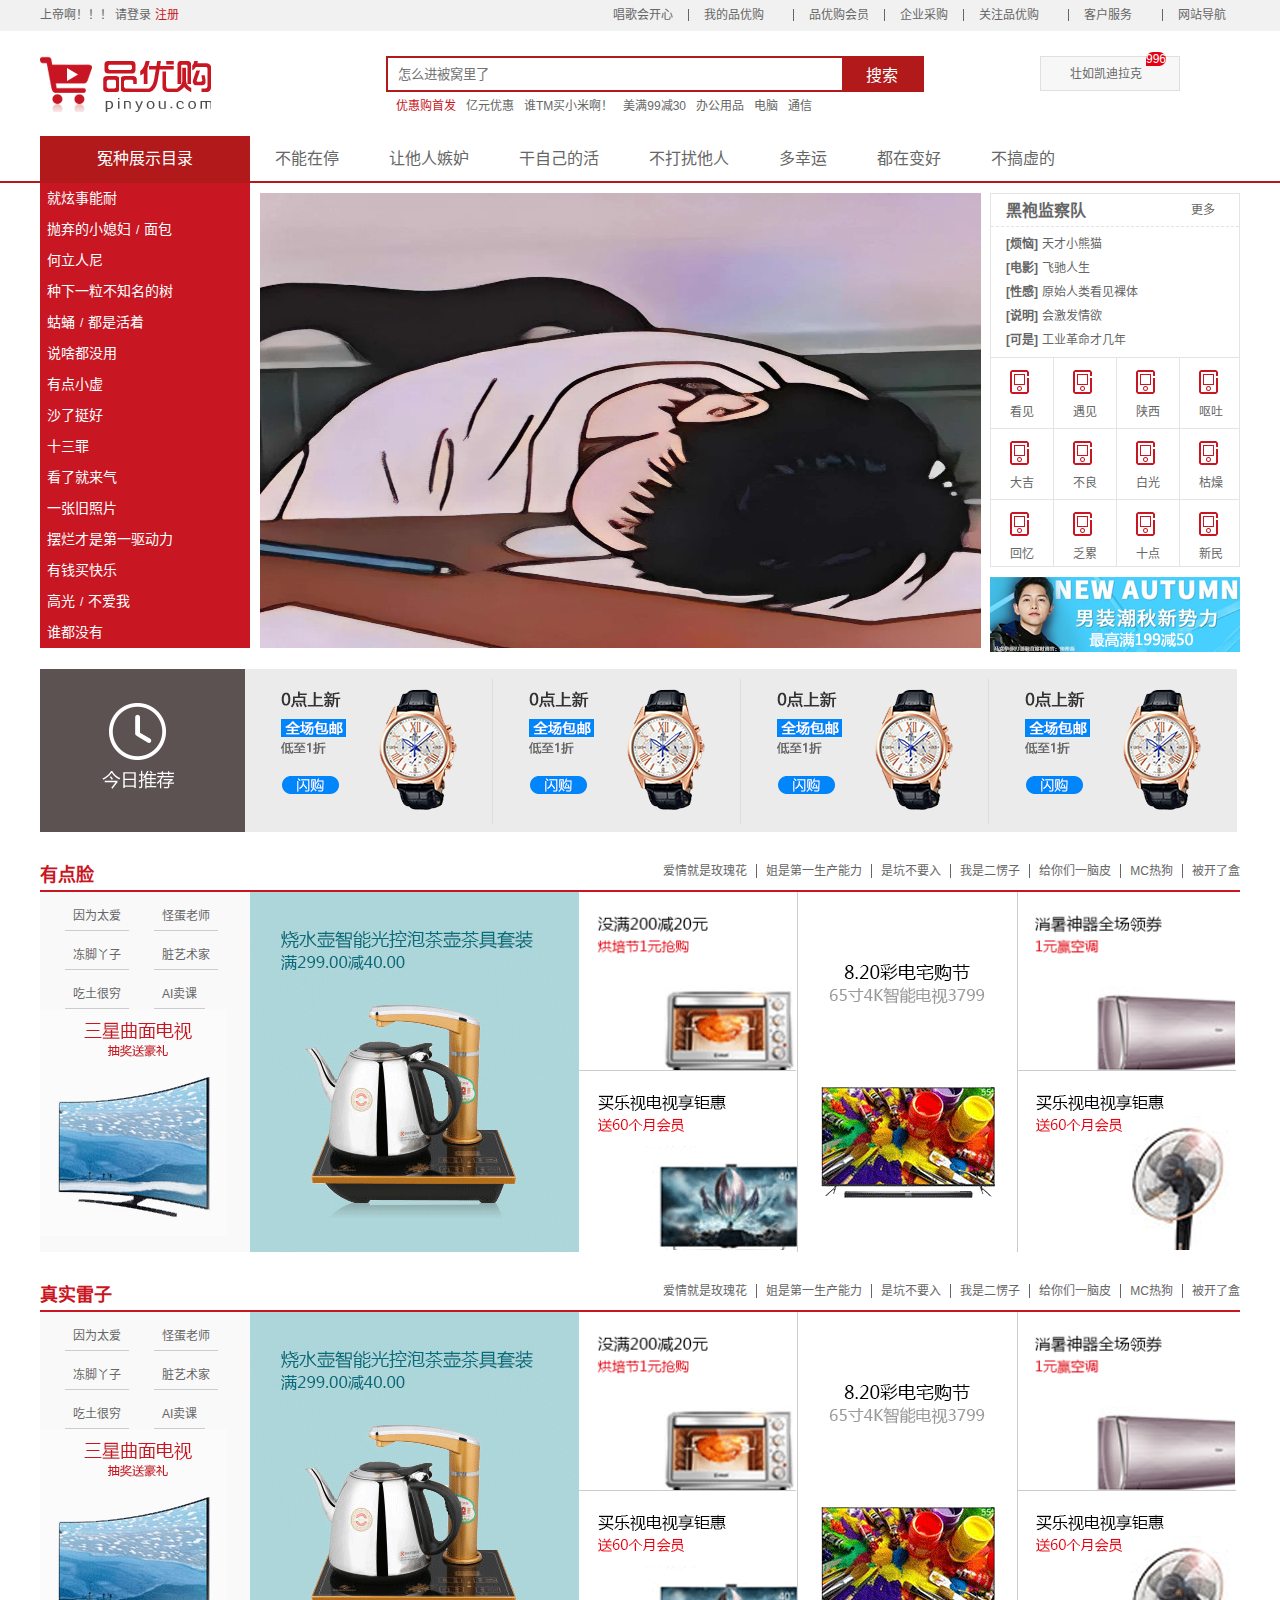
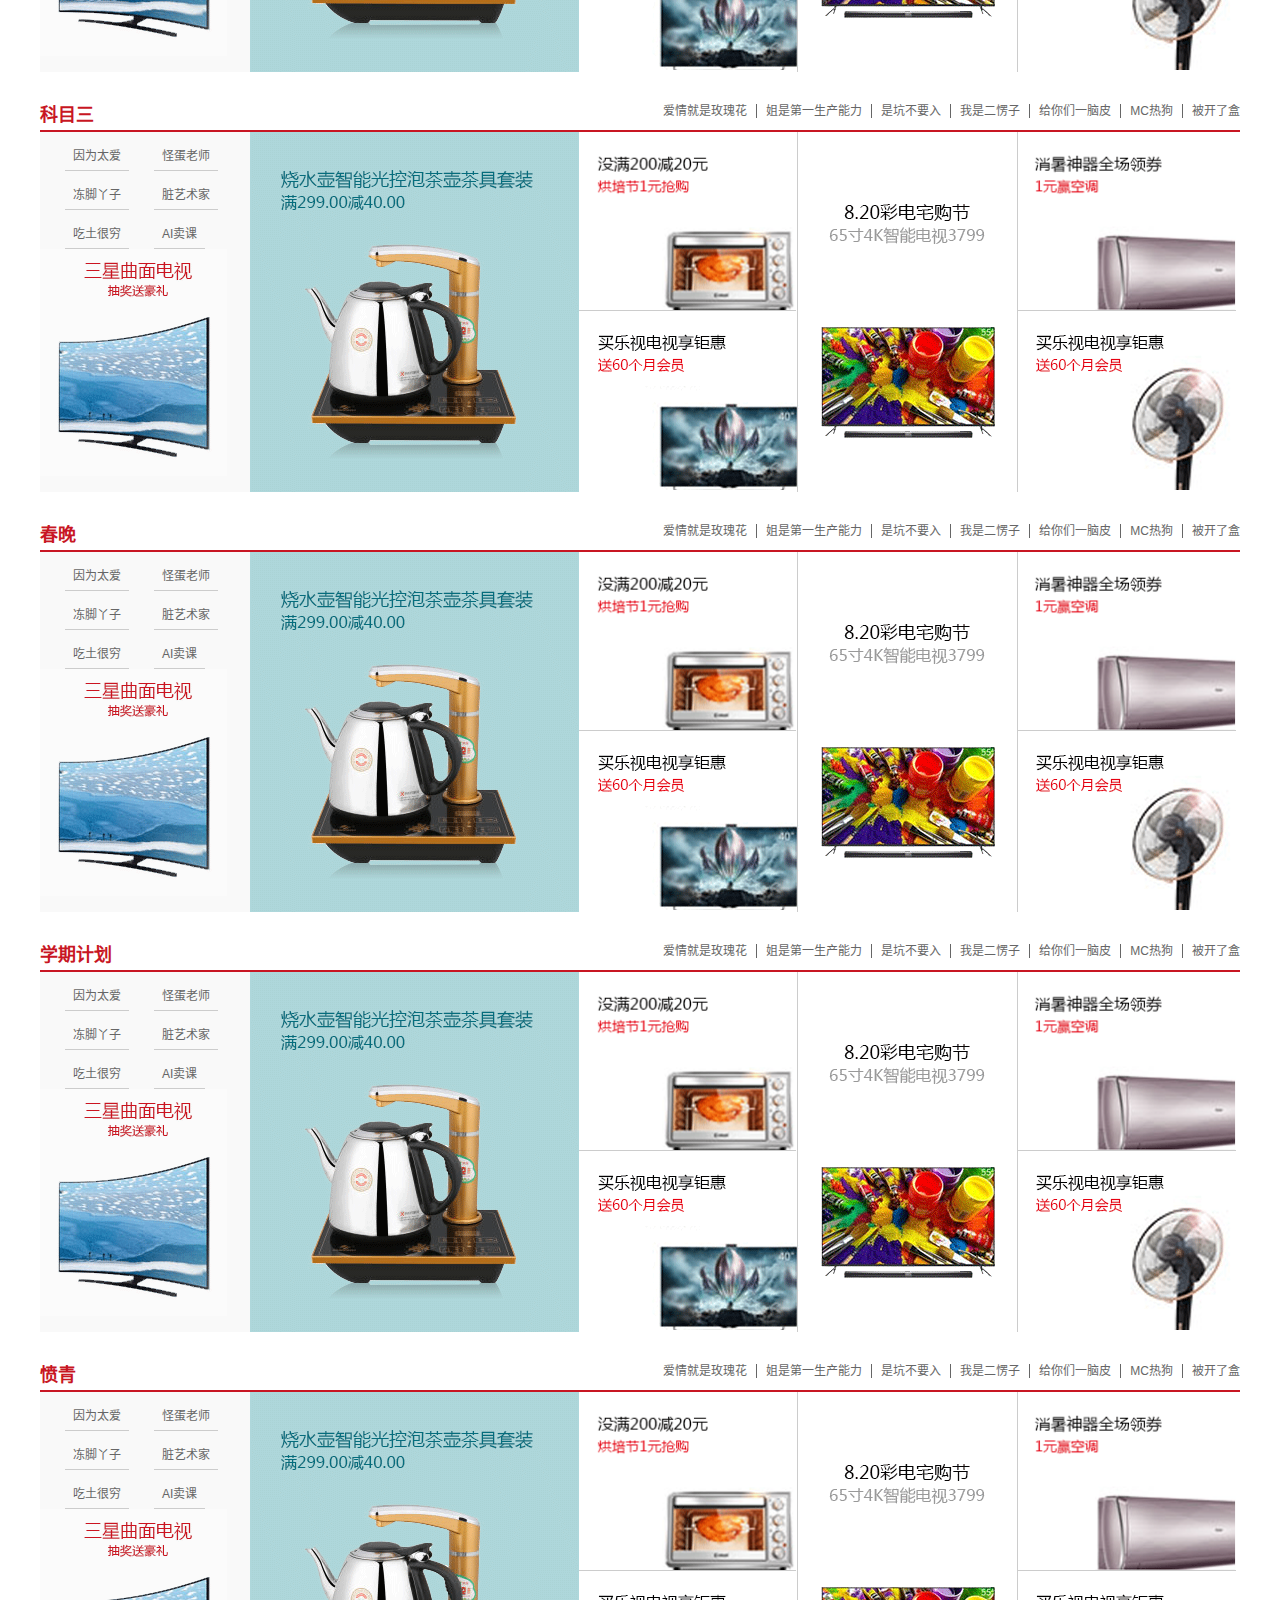
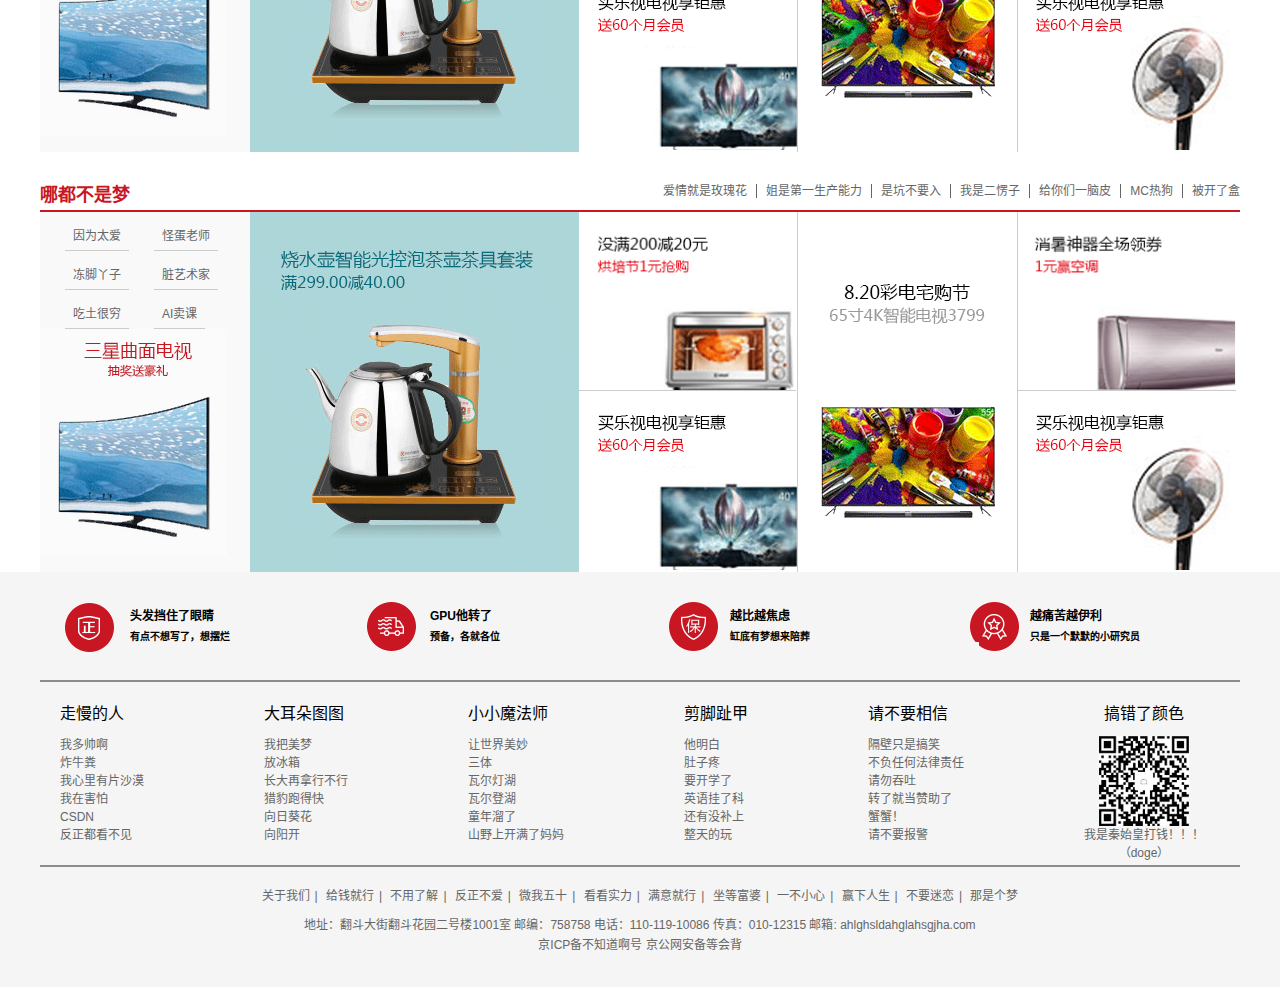
==== index.html @ 37cb23b9 "first" ====
<!DOCTYPE html>
<html lang="zh-CN">

<head>
    <meta charset="UTF-8">
    <meta name="viewport" content="width=device-width, initial-scale=1.0">
    <!-- 标题 -->
    <title>品优购-综合网购首选-正品低价、品质保障、配送及时、轻松购物！</title>
    <!-- 网站说明 -->
    <meta name="description"
        content="品优购-专业的综合网上购物商城,销售家电、数码通讯、电脑、家居百货、服装服饰、母婴、图书、食品等数万个品牌优质商品.便捷、诚信的服务，为您提供愉悦的网上购物体验!">
    <!-- 关键字 -->
    <meta name=" keywords" content="网上购物,网上商城,手机,笔记本,电脑,MP3,CD,VCD,DV,相机,数码,配件,手表,存储卡,京东">
    <!-- 网页标签 -->
    <link rel="shortcut icon" href="favicon.ico" />
    <!-- 初始CSS -->
    <link rel="stylesheet" href="CSS/base.css">
    <!-- 公用CSS -->
    <link rel="stylesheet" href="CSS/common.css">
    <!-- 首页CSS -->
    <link rel="stylesheet" href="CSS/index.css">
</head>

<body>
    <!-- 快捷导航栏 -->
    <section class="shortcut">
        <div class="w">
            <div class="fl">
                <ul>
                    <li class="huan">上帝啊！！！&nbsp;</li>
                    <li><a href="register.html">请登录</a>&nbsp;<a href="register.html" class="style_red">注册</a></li>
                </ul>
            </div>
            <div class="fr">
                <ul>
                    <li>唱歌会开心</li>
                    <li></li>
                    <li class="arrow-icon">我的品优购</li>
                    <li></li>
                    <li>品优购会员</li>
                    <li></li>
                    <li>企业采购</li>
                    <li></li>
                    <li class="arrow-icon">关注品优购</li>
                    <li></li>
                    <li class="arrow-icon">客户服务</li>
                    <li></li>
                    <li class="arrow-icon">网站导航</li>
                </ul>
            </div>
        </div>
    </section>
    <!-- header -->
    <header class="header w">
        <!-- logo -->
        <div class="logo">
            <h1><a href="index.html" title="品优购啥也买不到">品优购</a></h1>
        </div>
        <!-- 搜索框 -->
        <section class="search"><input class="xiala" type="搜索框" placeholder="怎么进被窝里了"><button>搜索</button></section>
        <!-- hotwords -->
        <div class="hotwords">
            <ul>
                <li><a href="#" class="style_red">优惠购首发</a></li>
                <li><a href="#">亿元优惠</a></li>
                <li><a href="#">谁TM买小米啊！</a></li>
                <li><a href="#">美满99减30</a></li>
                <li><a href="#">办公用品</a></li>
                <li><a href="#">电脑</a></li>
                <li><a href="#">通信</a></li>
            </ul>
        </div>
        <!-- 购物车 -->
        <div class="shopcar"><a href="#">壮如凯迪拉克</a>
            <div class="count">996</div>
            <div class="yincang hidden"></div>
        </div>
    </header>
    <!-- nav -->
    <nav class="nav_header">
        <div class="w">
            <div class="dropdown">
                <div class="dt">冤种展示目录</div>
                <div class="dd">
                    <ul>
                        <li><a href="list.html">就炫事能耐</a></li>
                        <li><a href="list.html">抛弃的小媳妇</a>/<a href="#">面包</a></li>
                        <li><a href="list.html">何立人尼</a></li>
                        <li><a href="list.html">种下一粒不知名的树</a></li>
                        <li><a href="list.html">蛄蛹</a>/<a href="#">都是活着</a></li>
                        <li><a href="list.html">说啥都没用</a></li>
                        <li><a href="list.html">有点小虚</a></li>
                        <li><a href="list.html">沙了挺好</a></li>
                        <li><a href="list.html">十三罪</a></li>
                        <li><a href="list.html">看了就来气</a></li>
                        <li><a href="list.html">一张旧照片</a></li>
                        <li><a href="list.html">摆烂才是第一驱动力</a></li>
                        <li><a href="list.html">有钱买快乐</a></li>
                        <li><a href="list.html">高光</a>/<a href="#">不爱我</a></li>
                        <li><a href="list.html">谁都没有</a></li>
                    </ul>
                </div>
            </div>
            <div class="navitems">
                <ul>
                    <li><a href="#">不能在停</a></li>
                    <li><a href="#">让他人嫉妒</a></li>
                    <li><a href="#">干自己的活</a></li>
                    <li><a href="#">不打扰他人</a></li>
                    <li><a href="#">多幸运</a></li>
                    <li><a href="#">都在变好</a></li>
                    <li><a href="#">不搞虚的</a></li>
                </ul>
            </div>
        </div>
    </nav>
    <!-- 首页 -->
    <div class="w">
        <div class="main">
            <div class="Focus">
                <img src="Upload/IMG_0641.JPG" alt="">
            </div>
            <div class="Newflash">
                <div class="news">
                    <div class="new_hd">
                        <h5>黑袍监察队</h5><a href="#" class="more">更多</a>
                    </div>
                    <div class="new_bd">
                        <ul>
                            <li><a href="#"><strong>[烦恼]</strong>天才小熊猫</a></li>
                            <li><a href="#"><strong>[电影]</strong>飞驰人生</a></li>
                            <li><a href="#"><strong>[性感]</strong>原始人类看见裸体</a></li>
                            <li><a href="#"><strong>[说明]</strong>会激发情欲</a></li>
                            <li><a href="#"><strong>[可是]</strong>工业革命才几年</a></li>
                        </ul>
                    </div>
                </div>
                <div class="lifeservice">
                    <ul>
                        <li><i></i>
                            <p>看见</p>
                        </li>
                        <li><i></i>
                            <p>遇见</p>
                        </li>
                        <li><i></i>
                            <p>陕西</p>
                        </li>
                        <li><i></i>
                            <p>呕吐</p>
                        </li>
                        <li><i></i>
                            <p>大吉</p>
                        </li>
                        <li><i></i>
                            <p>不良</p>
                        </li>
                        <li><i></i>
                            <p>白光</p>
                        </li>
                        <li><i></i>
                            <p>枯燥</p>
                        </li>
                        <li><i></i>
                            <p>回忆</p>
                        </li>
                        <li><i></i>
                            <p>乏累</p>
                        </li>
                        <li><i></i>
                            <p>十点</p>
                        </li>
                        <li><i></i>
                            <p>新民</p>
                        </li>
                    </ul>
                </div>
                <div class="bargain"> <img src="Upload/bargain.png" alt=""></div>
            </div>
        </div>
    </div>
    <!-- 今日推荐 隐藏测试路口 -->
    <div class="recommend w">
        <div class="recom_hd"><a href="./treeHole.html"><img src="Images/recom.png" alt=""></a></div>
        <div class="recom_dd">
            <ul>
                <li><a href="#"><img src="Upload/组5.png" alt=""></a></li>
                <li><a href="#"><img src="Upload/组5.png" alt=""></a></li>
                <li><a href="#"><img src="Upload/组5.png" alt=""></a></li>
                <li><a href="#"><img src="Upload/组5.png" alt=""></a></li>
            </ul>
        </div>
    </div>
    <!-- 商品展示 -->
    <div class="floor">
        <div class="w">
            <div class="jiadian">
                <div class="box_hd">
                    <h3>有点脸</h3>
                    <div class="title_list">
                        <ul>
                            <li><a href="#">爱情就是玫瑰花</a></li>
                            <li></li>
                            <li><a href="#">姐是第一生产能力</a></li>
                            <li></li>
                            <li><a href="#">是坑不要入</a></li>
                            <li></li>
                            <li><a href="#">我是二愣子</a></li>
                            <li></li>
                            <li><a href="#">给你们一脑皮</a></li>
                            <li></li>
                            <li><a href="#">MC热狗</a></li>
                            <li></li>
                            <li><a href="#">被开了盒</a></li>
                        </ul>
                    </div>
                </div>
                <div class="box_bd">
                    <div class="col_1">
                        <ul>
                            <li>因为太爱</li>
                            <li>怪蛋老师</li>
                            <li>冻脚丫子</li>
                            <li>脏艺术家</li>
                            <li>吃土很穷</li>
                            <li>AI卖课</li>
                        </ul>
                        <a href="#"><img src="Upload/floor-1-1.png" alt=""></a>
                    </div>
                    <div class="col_2"><a href="#"><img src="Upload/floor-1-b01.png" alt=""></a></div>
                    <div class="col_3">
                        <div class="col_3_top"><a href="#"><img src="Upload/floor-1-2.png" alt="" class="bb"></a></div>
                        <div class="col_3_bottom"><a href="#"><img src="Upload/floor-1-3.png" alt=""></a></div>
                    </div>
                    <div class="col_4"><a href="#"><img src="Upload/floor-1-4.png" alt=""></a></div>
                    <div class="col_5">
                        <div class="col_5_top"><a href="#"><img src="Upload/floor-1-5.png" alt="" class="bb"></a></div>
                        <div class="col_5_bottom"><a href="#"><img src="Upload/floor-1-6.png" alt=""></a></div>
                    </div>
                </div>
            </div>
            <div class="jiadian">
                <div class="box_hd">
                    <h3>真实雷子</h3>
                    <div class="title_list">
                        <ul>
                            <li><a href="#">爱情就是玫瑰花</a></li>
                            <li></li>
                            <li><a href="#">姐是第一生产能力</a></li>
                            <li></li>
                            <li><a href="#">是坑不要入</a></li>
                            <li></li>
                            <li><a href="#">我是二愣子</a></li>
                            <li></li>
                            <li><a href="#">给你们一脑皮</a></li>
                            <li></li>
                            <li><a href="#">MC热狗</a></li>
                            <li></li>
                            <li><a href="#">被开了盒</a></li>
                        </ul>
                    </div>
                </div>
                <div class="box_bd">
                    <div class="col_1">
                        <ul>
                            <li>因为太爱</li>
                            <li>怪蛋老师</li>
                            <li>冻脚丫子</li>
                            <li>脏艺术家</li>
                            <li>吃土很穷</li>
                            <li>AI卖课</li>
                        </ul>
                        <a href="#"><img src="Upload/floor-1-1.png" alt=""></a>
                    </div>
                    <div class="col_2"><a href="#"><img src="Upload/floor-1-b01.png" alt=""></a></div>
                    <div class="col_3">
                        <div class="col_3_top"><a href="#"><img src="Upload/floor-1-2.png" alt="" class="bb"></a></div>
                        <div class="col_3_bottom"><a href="#"><img src="Upload/floor-1-3.png" alt=""></a></div>
                    </div>
                    <div class="col_4"><a href="#"><img src="Upload/floor-1-4.png" alt=""></a></div>
                    <div class="col_5">
                        <div class="col_5_top"><a href="#"><img src="Upload/floor-1-5.png" alt="" class="bb"></a></div>
                        <div class="col_5_bottom"><a href="#"><img src="Upload/floor-1-6.png" alt=""></a></div>
                    </div>
                </div>
            </div>
            <div class="jiadian">
                <div class="box_hd">
                    <h3>科目三</h3>
                    <div class="title_list">
                        <ul>
                            <li><a href="#">爱情就是玫瑰花</a></li>
                            <li></li>
                            <li><a href="#">姐是第一生产能力</a></li>
                            <li></li>
                            <li><a href="#">是坑不要入</a></li>
                            <li></li>
                            <li><a href="#">我是二愣子</a></li>
                            <li></li>
                            <li><a href="#">给你们一脑皮</a></li>
                            <li></li>
                            <li><a href="#">MC热狗</a></li>
                            <li></li>
                            <li><a href="#">被开了盒</a></li>
                        </ul>
                    </div>
                </div>
                <div class="box_bd">
                    <div class="col_1">
                        <ul>
                            <li>因为太爱</li>
                            <li>怪蛋老师</li>
                            <li>冻脚丫子</li>
                            <li>脏艺术家</li>
                            <li>吃土很穷</li>
                            <li>AI卖课</li>
                        </ul>
                        <a href="#"><img src="Upload/floor-1-1.png" alt=""></a>
                    </div>
                    <div class="col_2"><a href="#"><img src="Upload/floor-1-b01.png" alt=""></a></div>
                    <div class="col_3">
                        <div class="col_3_top"><a href="#"><img src="Upload/floor-1-2.png" alt="" class="bb"></a></div>
                        <div class="col_3_bottom"><a href="#"><img src="Upload/floor-1-3.png" alt=""></a></div>
                    </div>
                    <div class="col_4"><a href="#"><img src="Upload/floor-1-4.png" alt=""></a></div>
                    <div class="col_5">
                        <div class="col_5_top"><a href="#"><img src="Upload/floor-1-5.png" alt="" class="bb"></a></div>
                        <div class="col_5_bottom"><a href="#"><img src="Upload/floor-1-6.png" alt=""></a></div>
                    </div>
                </div>
            </div>
            <div class="jiadian">
                <div class="box_hd">
                    <h3>春晚</h3>
                    <div class="title_list">
                        <ul>
                            <li><a href="#">爱情就是玫瑰花</a></li>
                            <li></li>
                            <li><a href="#">姐是第一生产能力</a></li>
                            <li></li>
                            <li><a href="#">是坑不要入</a></li>
                            <li></li>
                            <li><a href="#">我是二愣子</a></li>
                            <li></li>
                            <li><a href="#">给你们一脑皮</a></li>
                            <li></li>
                            <li><a href="#">MC热狗</a></li>
                            <li></li>
                            <li><a href="#">被开了盒</a></li>
                        </ul>
                    </div>
                </div>
                <div class="box_bd">
                    <div class="col_1">
                        <ul>
                            <li>因为太爱</li>
                            <li>怪蛋老师</li>
                            <li>冻脚丫子</li>
                            <li>脏艺术家</li>
                            <li>吃土很穷</li>
                            <li>AI卖课</li>
                        </ul>
                        <a href="#"><img src="Upload/floor-1-1.png" alt=""></a>
                    </div>
                    <div class="col_2"><a href="#"><img src="Upload/floor-1-b01.png" alt=""></a></div>
                    <div class="col_3">
                        <div class="col_3_top"><a href="#"><img src="Upload/floor-1-2.png" alt="" class="bb"></a></div>
                        <div class="col_3_bottom"><a href="#"><img src="Upload/floor-1-3.png" alt=""></a></div>
                    </div>
                    <div class="col_4"><a href="#"><img src="Upload/floor-1-4.png" alt=""></a></div>
                    <div class="col_5">
                        <div class="col_5_top"><a href="#"><img src="Upload/floor-1-5.png" alt="" class="bb"></a></div>
                        <div class="col_5_bottom"><a href="#"><img src="Upload/floor-1-6.png" alt=""></a></div>
                    </div>
                </div>
            </div>
            <div class="jiadian">
                <div class="box_hd">
                    <h3>学期计划</h3>
                    <div class="title_list">
                        <ul>
                            <li><a href="#">爱情就是玫瑰花</a></li>
                            <li></li>
                            <li><a href="#">姐是第一生产能力</a></li>
                            <li></li>
                            <li><a href="#">是坑不要入</a></li>
                            <li></li>
                            <li><a href="#">我是二愣子</a></li>
                            <li></li>
                            <li><a href="#">给你们一脑皮</a></li>
                            <li></li>
                            <li><a href="#">MC热狗</a></li>
                            <li></li>
                            <li><a href="#">被开了盒</a></li>
                        </ul>
                    </div>
                </div>
                <div class="box_bd">
                    <div class="col_1">
                        <ul>
                            <li>因为太爱</li>
                            <li>怪蛋老师</li>
                            <li>冻脚丫子</li>
                            <li>脏艺术家</li>
                            <li>吃土很穷</li>
                            <li>AI卖课</li>
                        </ul>
                        <a href="#"><img src="Upload/floor-1-1.png" alt=""></a>
                    </div>
                    <div class="col_2"><a href="#"><img src="Upload/floor-1-b01.png" alt=""></a></div>
                    <div class="col_3">
                        <div class="col_3_top"><a href="#"><img src="Upload/floor-1-2.png" alt="" class="bb"></a></div>
                        <div class="col_3_bottom"><a href="#"><img src="Upload/floor-1-3.png" alt=""></a></div>
                    </div>
                    <div class="col_4"><a href="#"><img src="Upload/floor-1-4.png" alt=""></a></div>
                    <div class="col_5">
                        <div class="col_5_top"><a href="#"><img src="Upload/floor-1-5.png" alt="" class="bb"></a></div>
                        <div class="col_5_bottom"><a href="#"><img src="Upload/floor-1-6.png" alt=""></a></div>
                    </div>
                </div>
            </div>
            <div class="jiadian">
                <div class="box_hd">
                    <h3>愤青</h3>
                    <div class="title_list">
                        <ul>
                            <li><a href="#">爱情就是玫瑰花</a></li>
                            <li></li>
                            <li><a href="#">姐是第一生产能力</a></li>
                            <li></li>
                            <li><a href="#">是坑不要入</a></li>
                            <li></li>
                            <li><a href="#">我是二愣子</a></li>
                            <li></li>
                            <li><a href="#">给你们一脑皮</a></li>
                            <li></li>
                            <li><a href="#">MC热狗</a></li>
                            <li></li>
                            <li><a href="#">被开了盒</a></li>
                        </ul>
                    </div>
                </div>
                <div class="box_bd">
                    <div class="col_1">
                        <ul>
                            <li>因为太爱</li>
                            <li>怪蛋老师</li>
                            <li>冻脚丫子</li>
                            <li>脏艺术家</li>
                            <li>吃土很穷</li>
                            <li>AI卖课</li>
                        </ul>
                        <a href="#"><img src="Upload/floor-1-1.png" alt=""></a>
                    </div>
                    <div class="col_2"><a href="#"><img src="Upload/floor-1-b01.png" alt=""></a></div>
                    <div class="col_3">
                        <div class="col_3_top"><a href="#"><img src="Upload/floor-1-2.png" alt="" class="bb"></a></div>
                        <div class="col_3_bottom"><a href="#"><img src="Upload/floor-1-3.png" alt=""></a></div>
                    </div>
                    <div class="col_4"><a href="#"><img src="Upload/floor-1-4.png" alt=""></a></div>
                    <div class="col_5">
                        <div class="col_5_top"><a href="#"><img src="Upload/floor-1-5.png" alt="" class="bb"></a></div>
                        <div class="col_5_bottom"><a href="#"><img src="Upload/floor-1-6.png" alt=""></a></div>
                    </div>
                </div>
            </div>
            <div class="jiadian">
                <div class="box_hd">
                    <h3>哪都不是梦</h3>
                    <div class="title_list">
                        <ul>
                            <li><a href="#">爱情就是玫瑰花</a></li>
                            <li></li>
                            <li><a href="#">姐是第一生产能力</a></li>
                            <li></li>
                            <li><a href="#">是坑不要入</a></li>
                            <li></li>
                            <li><a href="#">我是二愣子</a></li>
                            <li></li>
                            <li><a href="#">给你们一脑皮</a></li>
                            <li></li>
                            <li><a href="#">MC热狗</a></li>
                            <li></li>
                            <li><a href="#">被开了盒</a></li>
                        </ul>
                    </div>
                </div>
                <div class="box_bd">
                    <div class="col_1">
                        <ul>
                            <li>因为太爱</li>
                            <li>怪蛋老师</li>
                            <li>冻脚丫子</li>
                            <li>脏艺术家</li>
                            <li>吃土很穷</li>
                            <li>AI卖课</li>
                        </ul>
                        <a href="#"><img src="Upload/floor-1-1.png" alt=""></a>
                    </div>
                    <div class="col_2"><a href="#"><img src="Upload/floor-1-b01.png" alt=""></a></div>
                    <div class="col_3">
                        <div class="col_3_top"><a href="#"><img src="Upload/floor-1-2.png" alt="" class="bb"></a></div>
                        <div class="col_3_bottom"><a href="#"><img src="Upload/floor-1-3.png" alt=""></a></div>
                    </div>
                    <div class="col_4"><a href="#"><img src="Upload/floor-1-4.png" alt=""></a></div>
                    <div class="col_5">
                        <div class="col_5_top"><a href="#"><img src="Upload/floor-1-5.png" alt="" class="bb"></a></div>
                        <div class="col_5_bottom"><a href="#"><img src="Upload/floor-1-6.png" alt=""></a></div>
                    </div>
                </div>
            </div>
        </div>
    </div>
    <!-- 底部 -->
    <footer class="footer">
        <div class="w">
            <div class="mod_service">
                <ul>
                    <li>
                        <div class="service_txt1"></div>
                        <h4>头发挡住了眼睛</h4>
                        <h5>有点不想写了，想摆烂</h5>
                    </li>
                    <li>
                        <div class="service_txt2"></div>
                        <h4>GPU他转了</h4>
                        <h5>预备，各就各位</h5>
                    </li>
                    <li>
                        <div class="service_txt3"></div>
                        <h4>越比越焦虑</h4>
                        <h5>缸底有梦想来陪葬</h5>
                    </li>
                    <li>
                        <div class="service_txt4"></div>
                        <h4>越痛苦越伊利</h4>
                        <h5>只是一个默默的小研究员</h5>
                    </li>
                </ul>
            </div>
            <div class="mod_help">
                <dl>
                    <dt>走慢的人</dt>
                    <dd><a href="#top">我多帅啊</a></dd>
                    <dd><a href="#top">炸牛粪</a></dd>
                    <dd><a href="#top">我心里有片沙漠</a></dd>
                    <dd><a href="#top">我在害怕</a></dd>
                    <dd><a href="#top">CSDN</a></dd>
                    <dd><a href="#top">反正都看不见</a></dd>
                </dl>
                <dl>
                    <dt>大耳朵图图</dt>
                    <dd><a href="#top">我把美梦</a></dd>
                    <dd><a href="#top">放冰箱</a></dd>
                    <dd><a href="#top">长大再拿行不行</a></dd>
                    <dd><a href="#top">猎豹跑得快</a></dd>
                    <dd><a href="#top">向日葵花</a></dd>
                    <dd><a href="#top">向阳开</a></dd>
                </dl>
                <dl>
                    <dt>小小魔法师</dt>
                    <dd><a href="#top">让世界美妙</a></dd>
                    <dd><a href="#top">三体</a></dd>
                    <dd><a href="#top">瓦尔灯湖</a></dd>
                    <dd><a href="#top">瓦尔登湖</a></dd>
                    <dd><a href="#top">童年溜了</a></dd>
                    <dd><a href="#top">山野上开满了妈妈</a></dd>
                </dl>
                <dl>
                    <dt>剪脚趾甲</dt>
                    <dd><a href="#top">他明白</a></dd>
                    <dd><a href="#top">肚子疼</a></dd>
                    <dd><a href="#top">要开学了</a></dd>
                    <dd><a href="#top">英语挂了科</a></dd>
                    <dd><a href="#top">还有没补上</a></dd>
                    <dd><a href="#top">整天的玩</a></dd>
                </dl>
                <dl>
                    <dt>请不要相信</dt>
                    <dd><a href="#top">隔壁只是搞笑</a></dd>
                    <dd><a href="#top">不负任何法律责任</a></dd>
                    <dd><a href="#top">请勿吞吐</a></dd>
                    <dd><a href="#top">转了就当赞助了</a></dd>
                    <dd><a href="#top">蟹蟹！</a></dd>
                    <dd><a href="#top">请不要报警</a></dd>
                </dl>
                <dl>
                    <dt>搞错了颜色</dt>
                    <img src="Images/wv_zhifu.png" alt="" width="90">
                    <dd><a href="#top">我是秦始皇打钱！！！</a></dd>
                    <dd><a href="#top">（doge）</a></dd>
                </dl>
            </div>
            <div class="mod_copyright">
                <div class="links">
                    <a href="#top">关于我们</a>|
                    <a href="#top">给钱就行</a>|
                    <a href="#top">不用了解</a>|
                    <a href="#top">反正不爱</a>|
                    <a href="#top">微我五十</a>|
                    <a href="#top">看看实力</a>|
                    <a href="#top">满意就行</a>|
                    <a href="#top">坐等富婆</a>|
                    <a href="#top">一不小心</a>|
                    <a href="#top">赢下人生</a>|
                    <a href="#top">不要迷恋</a>|
                    <a href="#top">那是个梦</a>
                </div>
                <div class="copyright">地址：翻斗大街翻斗花园二号楼1001室 邮编：758758 电话：110-119-10086 传真：010-12315 邮箱:
                    ahlghsldahglahsgjha.com <br>
                    京ICP备不知道啊号 京公网安备等会背</div>
            </div>
        </div>
    </footer>
    <script src="./JS/index.js" defer></script>
</body>

</html>
---- CSS/base.css ----
/*京东CSS初始化*/
* {
    margin: 0;
    padding: 0;
    box-sizing: border-box;
}

/*html,body,ul,li,ol,dl,dd,dt,p,h1,h2,h3,h4,h5,h6,form,fieldset,legend,img{margin: 0;padding: 0;box-sizing: border-box;}*/
em,
i {
    font-style: normal;
}

li {
    list-style: none;
}

img {
    border: 0;
    vertical-align: middle;
}

button {
    cursor: pointer;
}

a {
    color: #666;
    text-decoration: none;
}

a:hover {
    color: #c81623;
}

button,
input {
    font-family: Microsoft YaHei, Heiti SC, tahoma, arial, Hiragino Sans GB, "\5B8B\4F53", sans-serif;
    /* 去边框 */
    outline: none;
    border: 0;
}

body {
    -webkit-font-smoothing: antialiased;
    /*抗锯齿性*/
    background-color: #fff;
    font: 12px/1.5 Microsoft YaHei, Heiti SC, tahoma, arial, Hiragino Sans GB, "\5B8B\4F53", sans-serif;
    color: #666;
}

article,
aside,
details,
figcaption,
figure,
footer,
header,
main,
nav,
section,
summary {
    display: block
}

/*IE9以下的浏览器，不支持HTML5，语义标签转块*/
.hide,
.none {
    display: none;
}

.clearfix:after {
    visibility: hidden;
    clear: both;
    display: block;
    content: "";
    height: 0;
}

.clearfix {
    *zoom: 1;
}
---- CSS/common.css ----
/* 版心 */
.w {
    width: 1200px;
    margin: 0 auto;
}

/* 矢量图 */
@font-face {
    font-family: 'icomoon';
    src: url('../fonts/icomoon.eot?qoia2w');
    src: url('../fonts/icomoon.eot?qoia2w#iefix') format('embedded-opentype'),
        url('../fonts/icomoon.ttf?qoia2w') format('truetype'),
        url('../fonts/icomoon.woff?qoia2w') format('woff'),
        url('../fonts/icomoon.svg?qoia2w#icomoon') format('svg');
    font-weight: normal;
    font-style: normal;
    font-display: block;
}

.fl {
    float: left;
}

.fr {
    float: right;
}

.huan {
    cursor: default;
}

/* 字体红 */
.style_red {
    color: #c81623;
}

/* 快捷导航大条条 */
.shortcut {
    height: 31px;
    line-height: 31px;
    background-color: #f1f1f1;
}

/* 小li不服动就上不去 */
.shortcut ul li {
    float: left;
    cursor: pointer;
}

.shortcut .fr ul li:nth-child(even) {
    width: 1px;
    height: 12px;
    background-color: #666;
    margin: 9px 15px 0;
    cursor: default;
}

.arrow-icon::after {
    content: "\e902";
    font-family: 'icomoon';
    padding-left: 5px;
}

.header {
    position: relative;
    height: 105px;
    /* background-color: #9a777a; */
}

.logo {
    position: absolute;
    top: 25px;
    height: 61px;
    width: 171px;
    /* background-color: aqua; */
}

.logo h1 a {
    display: block;
    width: 171px;
    height: 61px;
    background-repeat: no-repeat;
    background-image: url(../Images/logo.png);
    font-size: 0;
}

.search {
    position: absolute;
    width: 538px;
    height: 36px;
    border-width: 2px;
    border-color: #b1191a;
    border-style: solid;
    top: 25px;
    left: 346px;
}

.search input {
    float: left;
    height: 32px;
    width: 454px;
    padding-left: 10px;
}

.search button {
    float: left;
    width: 80px;
    height: 32px;
    font-size: 16px;
    color: #fff;
    background-color: #b1191a;
}

.hotwords ul li a {
    position: relative;
    float: left;
    display: block;
    top: 66px;
    left: 346px;
    margin-left: 10px;
}

.shopcar {
    position: absolute;
    top: 25px;
    right: 60px;
    width: 140px;
    height: 35px;
    background-color: #f7f7f7;
    border-width: 1px;
    border-style: solid;
    border-color: #dfdfdf;
    text-align: center;
    line-height: 35px;
}

.shopcar::after {
    margin-left: 10px;
    content: "\e904";
    font-family: 'icomoon';
}

.shopcar::before {
    margin-right: 5px;
    content: "\e900";
    font-family: 'icomoon';
    color: #c81623;
}

.count {
    position: absolute;
    height: 14px;
    top: -5px;
    left: 105px;
    line-height: 14px;
    background-color: #e60012;
    color: #fff;
    border-radius: 7px 7px 7px 0;
}

.yincang {
    position: absolute;
    width: 200px;
    height: 200px;
    background-image: url(../Images/xiaoji.gif);
    background-repeat: no-repeat;
    top: 35px;
    left: -1px;
    transition: all 0.8s ease;
}

/* 隐藏的盒子 */
.hidden {
    opacity: 0;
    /* 隐藏时透明度为0 */
    visibility: hidden;
    /* 隐藏时不占用空间 */
    pointer-events: none;
    /* 隐藏时不接受点击事件 */
}

.nav_header {
    height: 47px;
    border-bottom: 2px solid #b1191a;
}

.dropdown {
    float: left;
    width: 210px;
    height: 45px;
    background-color: #b1191a;
}

.dropdown .dt {
    width: 100%;
    height: 100%;
    color: #fff;
    line-height: 45px;
    text-align: center;
    font-size: 16px;
    cursor: default;
}

.dropdown .dd {
    /* display: none; */
    color: #fff;
    height: 465px;
    width: 210px;
    background-color: #c81623;
    padding-left: 2px;
    margin-top: 2px;
}

.dropdown .dd ul li {
    position: relative;
    height: 31px;
    transition: all .5s;
}

/* hover加上内边就达到字体飘动 */
.dropdown .dd ul li:hover {
    background-color: #f7f7f7;
    padding-left: 10px;
}

.dropdown .dd ul li:hover a {
    color: #c81623;
}

.dropdown .dd ul li a {
    color: #fff;
    line-height: 31px;
    font-size: 14px;
    margin: 0 5px;
}

.dropdown .dd ul li::after {
    position: absolute;
    right: 10px;
    top: 5px;
    font-family: 'icomoon';
    content: "\e904";
    color: #f3f3f3;
}

.navitems {
    float: left;
}

.navitems ul li {
    float: left;
    line-height: 45px;
    transition: ease .3s;
}

.navitems ul li:hover {
    background-color: #b41313;
    border-top-right-radius: 10px;
    border-top-left-radius: 10px;
}

.navitems ul li:hover a {
    color: #f1f1f1;
}

.navitems ul li a {
    padding: 0 25px;
    font-size: 16px;
}

.footer {
    background-color: #f5f5f5;
    height: 415px;
    padding-top: 30px;
}


.mod_service {
    height: 80px;
    border-bottom: 2px solid #8d8b8b;
}

.mod_service ul li {
    padding-left: 25px;
    float: left;
    width: 300px;
    height: 50px;
    color: black;
    /* background-color: #b41313; */
}

.service_txt1 {
    width: 55px;
    height: 50px;
    background: url(../Images/icons.png);
    background-position: -253px -2px;
    float: left;
    margin-right: 10px;
}

.service_txt2 {
    width: 55px;
    height: 50px;
    background: url(../Images/icons.png);
    background-position: -253px -54px;
    float: left;
    margin-right: 10px;
}

.service_txt3 {
    width: 55px;
    height: 50px;
    background: url(../Images/icons.png);
    background-position: -253px -106px;
    float: left;
    margin-right: 10px;
}

.service_txt4 {
    width: 55px;
    height: 50px;
    background: url(../Images/icons.png);
    background-position: -253px -157px;
    float: left;
    margin-right: 10px;
}

.mod_service ul li h4 {
    margin-top: 5px;
    cursor: default;
}

.mod_service ul li h5 {
    margin-top: 5px;
    cursor: default;
}

.mod_help {
    height: 185px;
    border-bottom: 2px solid #8d8b8b;
}

.mod_help dl:last-child {
    margin-right: 0px;
    text-align: center;
}

.mod_help dl {
    float: left;
    padding-top: 20px;
    padding-left: 20px;
    margin-right: 100px;
}

.mod_help dl dt {
    font-size: 16px;
    margin-bottom: 10px;
    color: black;
    cursor: default;
}

.mod_copyright {
    text-align: center;
    padding-top: 20px;
}

.mod_copyright .copyright {
    margin-top: 10px;
    line-height: 20px;
}

.mod_copyright .links a {
    margin-left: 5px;
    margin-right: 5px;
}
---- CSS/index.css ----
.main {
    width: 980px;
    height: 465px;
    margin-left: 220px;
    margin-top: 10px;
    /* background-color: pink; */
}

.Focus {
    float: left;
    height: 455px;
    width: 721px;
    background-color: aqua;
}

.Focus img {
    width: 721px;
    height: 455px;
}

.Newflash {
    float: right;
    height: 455px;
    width: 250px;
    /* background-color: brown; */

}

.news {
    height: 165px;
    border: 1px solid #e4e4e4;
}

.new_hd {
    height: 33px;
    border-bottom: 1px dashed #e4e4e4;
    padding-left: 15px;
    line-height: 33px;
}

.new_hd h5 {
    float: left;
    font-size: 16px;
    cursor: default;
}

.more {
    float: right;
    margin-right: 15px;
}

.more::after {
    content: '\e904';
    font-family: 'icomoon';
}

.new_bd {
    padding-left: 15px;
    padding-top: 5px;
}

.new_bd ul li {
    height: 24px;
    line-height: 24px;
    white-space: nowrap;
    overflow: hidden;
    text-overflow: ellipsis;
}

.new_bd ul li strong {
    margin-right: 4px;
}

.lifeservice {
    height: 209px;
    overflow: hidden;
    border-bottom: 1px solid #e4e4e4;
    border-right: 1px solid #e4e4e4;
    border-left: 1px solid #e4e4e4;
    /* background-color: aqua; */
}

.lifeservice ul {
    width: 252px;
}

.lifeservice ul li {
    float: left;
    width: 63px;
    height: 71px;
    border-bottom: 1px solid #e4e4e4;
    border-right: 1px solid #e4e4e4;
    text-align: center;
}

.lifeservice ul li i {
    width: 24px;
    height: 28px;
    margin-top: 12px;
    display: inline-block;
    background: url(../Images/icons.png);
    background-position: -19px -16px;
}

.lifeservice ul li p {
    cursor: pointer;
}

.bargain {
    margin-top: 10px;
}

.recommend {
    margin-top: 11px;
    height: 163px;
}

.recom_hd {
    float: left;
    position: relative;
    width: 205px;
    height: 100%;
    background-color: #5c5251;
}

.recom_hd a img {
    position: absolute;
    top: 34px;
    left: 62px;
}

.recom_dd {
    float: left;
    height: 100%;
    /* width: 995px; */
    background-color: #ebebeb;
}

.recom_dd ul li {
    position: relative;
    float: left;
}

/* 无论放什么图片宽高都固定 */
.recom_dd ul li img {
    width: 248px;
    height: 163px;
    transition: all .5s;
}

.recom_dd ul li img:hover {
    box-shadow: 5px 5px 10px 10px #5e5e5e;
    padding-bottom: 0.7px;
}

/* 商品后面的小隔离条 */
.recom_dd ul li:nth-child(-n+3):after {
    content: ' ';
    position: absolute;
    right: 0;
    top: 10px;
    width: 1px;
    height: 145px;
    background-color: #dddddd;
}

.box_hd {
    margin-top: 30px;
    height: 30px;
    border-bottom: 2px solid #c81623;
}

.box_hd h3 {
    float: left;
    font-size: 18px;
    color: #c81623;
    cursor: default;
}

.title_list {
    float: right;
}

.title_list ul li {
    float: left;
    display: block;
}


.title_list ul li:hover {
    border-bottom: 2px solid #c81623;
}

.title_list ul li:nth-child(even) {
    margin-top: 2px;
    margin-left: 9px;
    margin-right: 9px;
    width: 1px;
    height: 14px;
    background-color: #666666;
}

.box_bd {
    height: 360px;
}

/* 电商图片动态展示 */
.box_bd a img {
    transition: all .5s;
}

.box_bd a img:hover {
    padding-left: 20px;
}

.box_bd .col_1 {
    height: 360px;
    width: 210px;
    background-color: #f9f9f9;
}

.box_bd .col_1 ul li {
    float: left;
    margin-left: 25px;
    margin-top: 15px;
    padding-left: 8px;
    padding-right: 8px;
    padding-bottom: 5px;
    border-bottom: 1px solid #ccc;
}

.box_bd>div {
    float: left;
    overflow: hidden;
}

.box_bd .col_2 {
    width: 329px;
    height: 360px;
}

.box_bd .col_3 {
    width: 219px;
    height: 360px;
    border-right: 1px solid #ccc;
}


.col_3_top {
    width: 219px;
    height: 180px;
}

/* 底边框 */
.bb {
    height: 179px;
    display: block;
    border-bottom: 1px solid #ccc;
}

.col_3_bottom {
    width: 219px;
    height: 180px;
}

.col_4 {
    width: 220px;
    height: 360px;
    border-right: 1px solid #ccc;
}

.col_5 {
    height: 360px;
    width: 220px;
}

.col_5_top {
    width: 219px;
    height: 180px;
}

.col_5_bottom {
    width: 219px;
    height: 180px;
}
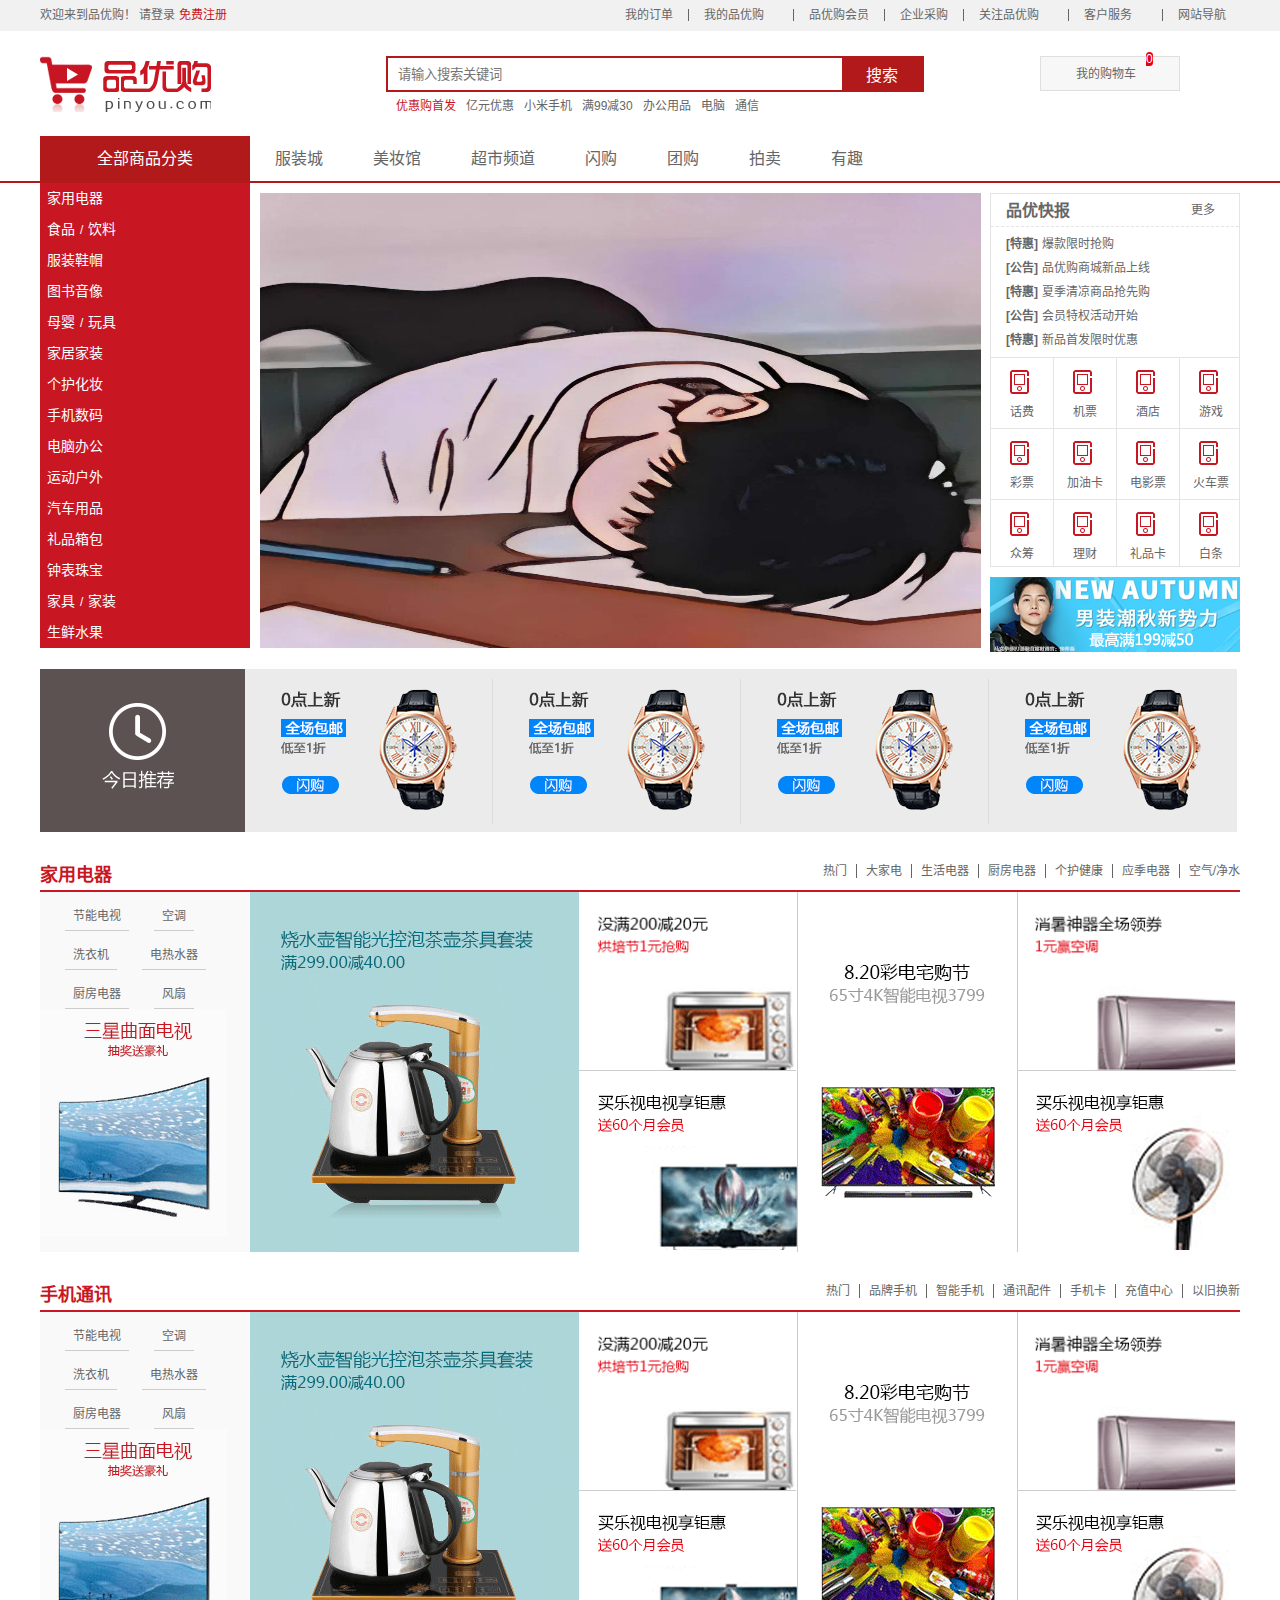
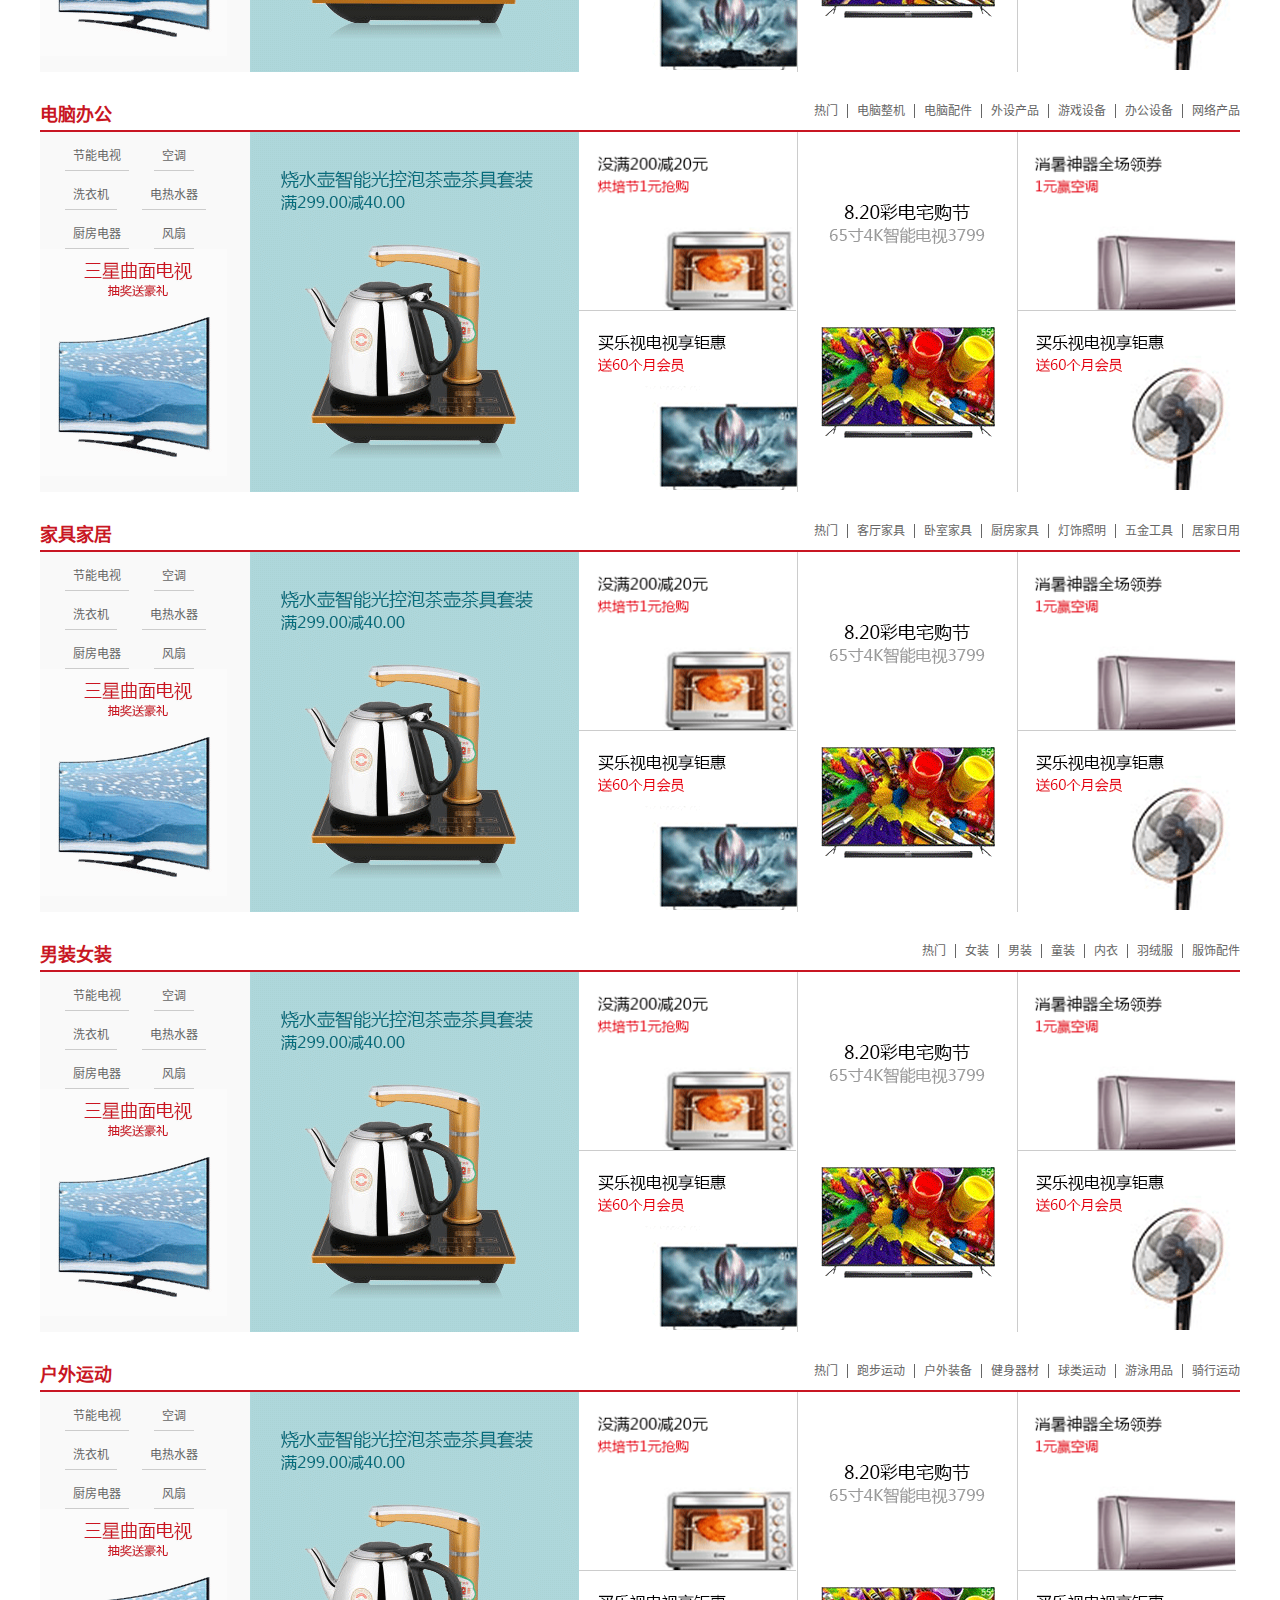
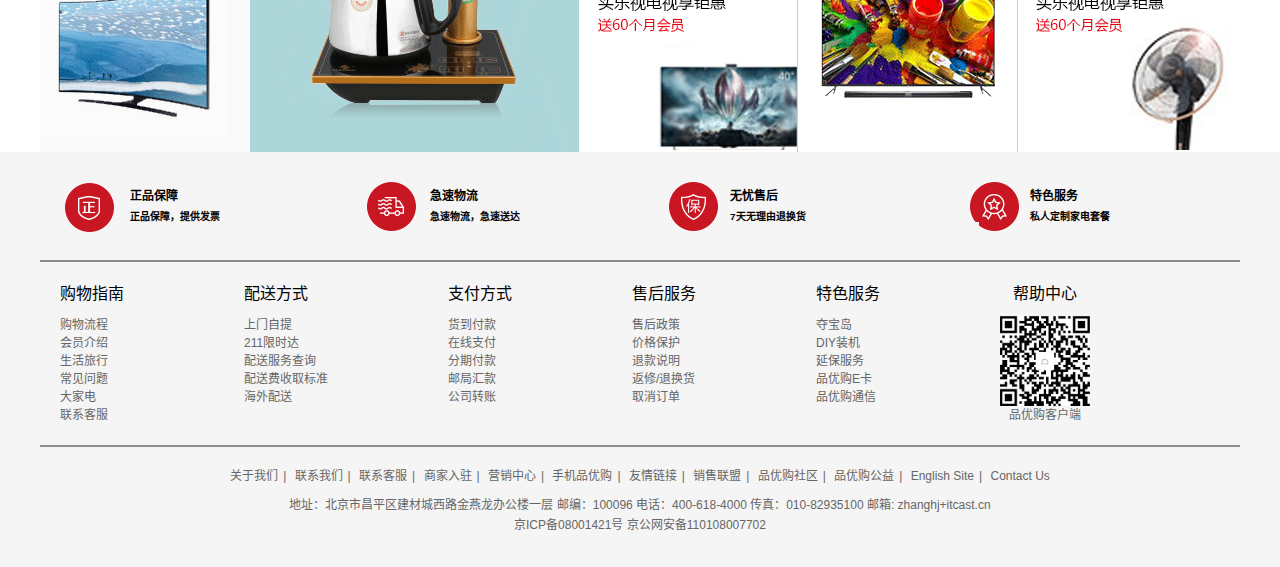
==== commit 50f75005: "Remove unused assets and HTML files from the project, including font files, images, and HTML pages t" ====
--- a/index.html
+++ b/index.html
@@ -27,13 +27,13 @@
         <div class="w">
             <div class="fl">
                 <ul>
-                    <li class="huan">上帝啊！！！&nbsp;</li>
-                    <li><a href="register.html">请登录</a>&nbsp;<a href="register.html" class="style_red">注册</a></li>
+                    <li class="huan">欢迎来到品优购！&nbsp;</li>
+                    <li><a href="register.html">请登录</a>&nbsp;<a href="register.html" class="style_red">免费注册</a></li>
                 </ul>
             </div>
             <div class="fr">
                 <ul>
-                    <li>唱歌会开心</li>
+                    <li>我的订单</li>
                     <li></li>
                     <li class="arrow-icon">我的品优购</li>
                     <li></li>
@@ -54,25 +54,25 @@
     <header class="header w">
         <!-- logo -->
         <div class="logo">
-            <h1><a href="index.html" title="品优购啥也买不到">品优购</a></h1>
+            <h1><a href="index.html" title="品优购商城">品优购</a></h1>
         </div>
         <!-- 搜索框 -->
-        <section class="search"><input class="xiala" type="搜索框" placeholder="怎么进被窝里了"><button>搜索</button></section>
+        <section class="search"><input class="xiala" type="text" placeholder="请输入搜索关键词"><button>搜索</button></section>
         <!-- hotwords -->
         <div class="hotwords">
             <ul>
                 <li><a href="#" class="style_red">优惠购首发</a></li>
                 <li><a href="#">亿元优惠</a></li>
-                <li><a href="#">谁TM买小米啊！</a></li>
-                <li><a href="#">美满99减30</a></li>
+                <li><a href="#">小米手机</a></li>
+                <li><a href="#">满99减30</a></li>
                 <li><a href="#">办公用品</a></li>
                 <li><a href="#">电脑</a></li>
                 <li><a href="#">通信</a></li>
             </ul>
         </div>
         <!-- 购物车 -->
-        <div class="shopcar"><a href="#">壮如凯迪拉克</a>
-            <div class="count">996</div>
+        <div class="shopcar"><a href="#">我的购物车</a>
+            <div class="count">0</div>
             <div class="yincang hidden"></div>
         </div>
     </header>
@@ -80,36 +80,36 @@
     <nav class="nav_header">
         <div class="w">
             <div class="dropdown">
-                <div class="dt">冤种展示目录</div>
+                <div class="dt">全部商品分类</div>
                 <div class="dd">
                     <ul>
-                        <li><a href="list.html">就炫事能耐</a></li>
-                        <li><a href="list.html">抛弃的小媳妇</a>/<a href="#">面包</a></li>
-                        <li><a href="list.html">何立人尼</a></li>
-                        <li><a href="list.html">种下一粒不知名的树</a></li>
-                        <li><a href="list.html">蛄蛹</a>/<a href="#">都是活着</a></li>
-                        <li><a href="list.html">说啥都没用</a></li>
-                        <li><a href="list.html">有点小虚</a></li>
-                        <li><a href="list.html">沙了挺好</a></li>
-                        <li><a href="list.html">十三罪</a></li>
-                        <li><a href="list.html">看了就来气</a></li>
-                        <li><a href="list.html">一张旧照片</a></li>
-                        <li><a href="list.html">摆烂才是第一驱动力</a></li>
-                        <li><a href="list.html">有钱买快乐</a></li>
-                        <li><a href="list.html">高光</a>/<a href="#">不爱我</a></li>
-                        <li><a href="list.html">谁都没有</a></li>
+                        <li><a href="list.html">家用电器</a></li>
+                        <li><a href="list.html">食品</a>/<a href="#">饮料</a></li>
+                        <li><a href="list.html">服装鞋帽</a></li>
+                        <li><a href="list.html">图书音像</a></li>
+                        <li><a href="list.html">母婴</a>/<a href="#">玩具</a></li>
+                        <li><a href="list.html">家居家装</a></li>
+                        <li><a href="list.html">个护化妆</a></li>
+                        <li><a href="list.html">手机数码</a></li>
+                        <li><a href="list.html">电脑办公</a></li>
+                        <li><a href="list.html">运动户外</a></li>
+                        <li><a href="list.html">汽车用品</a></li>
+                        <li><a href="list.html">礼品箱包</a></li>
+                        <li><a href="list.html">钟表珠宝</a></li>
+                        <li><a href="list.html">家具</a>/<a href="#">家装</a></li>
+                        <li><a href="list.html">生鲜水果</a></li>
                     </ul>
                 </div>
             </div>
             <div class="navitems">
                 <ul>
-                    <li><a href="#">不能在停</a></li>
-                    <li><a href="#">让他人嫉妒</a></li>
-                    <li><a href="#">干自己的活</a></li>
-                    <li><a href="#">不打扰他人</a></li>
-                    <li><a href="#">多幸运</a></li>
-                    <li><a href="#">都在变好</a></li>
-                    <li><a href="#">不搞虚的</a></li>
+                    <li><a href="#">服装城</a></li>
+                    <li><a href="#">美妆馆</a></li>
+                    <li><a href="#">超市频道</a></li>
+                    <li><a href="#">闪购</a></li>
+                    <li><a href="#">团购</a></li>
+                    <li><a href="#">拍卖</a></li>
+                    <li><a href="#">有趣</a></li>
                 </ul>
             </div>
         </div>
@@ -123,55 +123,55 @@
             <div class="Newflash">
                 <div class="news">
                     <div class="new_hd">
-                        <h5>黑袍监察队</h5><a href="#" class="more">更多</a>
+                        <h5>品优快报</h5><a href="#" class="more">更多</a>
                     </div>
                     <div class="new_bd">
                         <ul>
-                            <li><a href="#"><strong>[烦恼]</strong>天才小熊猫</a></li>
-                            <li><a href="#"><strong>[电影]</strong>飞驰人生</a></li>
-                            <li><a href="#"><strong>[性感]</strong>原始人类看见裸体</a></li>
-                            <li><a href="#"><strong>[说明]</strong>会激发情欲</a></li>
-                            <li><a href="#"><strong>[可是]</strong>工业革命才几年</a></li>
+                            <li><a href="#"><strong>[特惠]</strong>爆款限时抢购</a></li>
+                            <li><a href="#"><strong>[公告]</strong>品优购商城新品上线</a></li>
+                            <li><a href="#"><strong>[特惠]</strong>夏季清凉商品抢先购</a></li>
+                            <li><a href="#"><strong>[公告]</strong>会员特权活动开始</a></li>
+                            <li><a href="#"><strong>[特惠]</strong>新品首发限时优惠</a></li>
                         </ul>
                     </div>
                 </div>
                 <div class="lifeservice">
                     <ul>
                         <li><i></i>
-                            <p>看见</p>
-                        </li>
-                        <li><i></i>
-                            <p>遇见</p>
-                        </li>
-                        <li><i></i>
-                            <p>陕西</p>
-                        </li>
-                        <li><i></i>
-                            <p>呕吐</p>
-                        </li>
-                        <li><i></i>
-                            <p>大吉</p>
-                        </li>
-                        <li><i></i>
-                            <p>不良</p>
-                        </li>
-                        <li><i></i>
-                            <p>白光</p>
-                        </li>
-                        <li><i></i>
-                            <p>枯燥</p>
-                        </li>
-                        <li><i></i>
-                            <p>回忆</p>
-                        </li>
-                        <li><i></i>
-                            <p>乏累</p>
-                        </li>
-                        <li><i></i>
-                            <p>十点</p>
-                        </li>
-                        <li><i></i>
-                            <p>新民</p>
+                            <p>话费</p>
+                        </li>
+                        <li><i></i>
+                            <p>机票</p>
+                        </li>
+                        <li><i></i>
+                            <p>酒店</p>
+                        </li>
+                        <li><i></i>
+                            <p>游戏</p>
+                        </li>
+                        <li><i></i>
+                            <p>彩票</p>
+                        </li>
+                        <li><i></i>
+                            <p>加油卡</p>
+                        </li>
+                        <li><i></i>
+                            <p>电影票</p>
+                        </li>
+                        <li><i></i>
+                            <p>火车票</p>
+                        </li>
+                        <li><i></i>
+                            <p>众筹</p>
+                        </li>
+                        <li><i></i>
+                            <p>理财</p>
+                        </li>
+                        <li><i></i>
+                            <p>礼品卡</p>
+                        </li>
+                        <li><i></i>
+                            <p>白条</p>
                         </li>
                     </ul>
                 </div>
@@ -179,9 +179,9 @@
             </div>
         </div>
     </div>
-    <!-- 今日推荐 隐藏测试路口 -->
+    <!-- 今日推荐 -->
     <div class="recommend w">
-        <div class="recom_hd"><a href="./treeHole.html"><img src="Images/recom.png" alt=""></a></div>
+        <div class="recom_hd"><a href="#"><img src="Images/recom.png" alt=""></a></div>
         <div class="recom_dd">
             <ul>
                 <li><a href="#"><img src="Upload/组5.png" alt=""></a></li>
@@ -196,34 +196,34 @@
         <div class="w">
             <div class="jiadian">
                 <div class="box_hd">
-                    <h3>有点脸</h3>
+                    <h3>家用电器</h3>
                     <div class="title_list">
                         <ul>
-                            <li><a href="#">爱情就是玫瑰花</a></li>
-                            <li></li>
-                            <li><a href="#">姐是第一生产能力</a></li>
-                            <li></li>
-                            <li><a href="#">是坑不要入</a></li>
-                            <li></li>
-                            <li><a href="#">我是二愣子</a></li>
-                            <li></li>
-                            <li><a href="#">给你们一脑皮</a></li>
-                            <li></li>
-                            <li><a href="#">MC热狗</a></li>
-                            <li></li>
-                            <li><a href="#">被开了盒</a></li>
+                            <li><a href="#">热门</a></li>
+                            <li></li>
+                            <li><a href="#">大家电</a></li>
+                            <li></li>
+                            <li><a href="#">生活电器</a></li>
+                            <li></li>
+                            <li><a href="#">厨房电器</a></li>
+                            <li></li>
+                            <li><a href="#">个护健康</a></li>
+                            <li></li>
+                            <li><a href="#">应季电器</a></li>
+                            <li></li>
+                            <li><a href="#">空气/净水</a></li>
                         </ul>
                     </div>
                 </div>
                 <div class="box_bd">
                     <div class="col_1">
                         <ul>
-                            <li>因为太爱</li>
-                            <li>怪蛋老师</li>
-                            <li>冻脚丫子</li>
-                            <li>脏艺术家</li>
-                            <li>吃土很穷</li>
-                            <li>AI卖课</li>
+                            <li>节能电视</li>
+                            <li>空调</li>
+                            <li>洗衣机</li>
+                            <li>电热水器</li>
+                            <li>厨房电器</li>
+                            <li>风扇</li>
                         </ul>
                         <a href="#"><img src="Upload/floor-1-1.png" alt=""></a>
                     </div>
@@ -241,34 +241,34 @@
             </div>
             <div class="jiadian">
                 <div class="box_hd">
-                    <h3>真实雷子</h3>
+                    <h3>手机通讯</h3>
                     <div class="title_list">
                         <ul>
-                            <li><a href="#">爱情就是玫瑰花</a></li>
-                            <li></li>
-                            <li><a href="#">姐是第一生产能力</a></li>
-                            <li></li>
-                            <li><a href="#">是坑不要入</a></li>
-                            <li></li>
-                            <li><a href="#">我是二愣子</a></li>
-                            <li></li>
-                            <li><a href="#">给你们一脑皮</a></li>
-                            <li></li>
-                            <li><a href="#">MC热狗</a></li>
-                            <li></li>
-                            <li><a href="#">被开了盒</a></li>
+                            <li><a href="#">热门</a></li>
+                            <li></li>
+                            <li><a href="#">品牌手机</a></li>
+                            <li></li>
+                            <li><a href="#">智能手机</a></li>
+                            <li></li>
+                            <li><a href="#">通讯配件</a></li>
+                            <li></li>
+                            <li><a href="#">手机卡</a></li>
+                            <li></li>
+                            <li><a href="#">充值中心</a></li>
+                            <li></li>
+                            <li><a href="#">以旧换新</a></li>
                         </ul>
                     </div>
                 </div>
                 <div class="box_bd">
                     <div class="col_1">
                         <ul>
-                            <li>因为太爱</li>
-                            <li>怪蛋老师</li>
-                            <li>冻脚丫子</li>
-                            <li>脏艺术家</li>
-                            <li>吃土很穷</li>
-                            <li>AI卖课</li>
+                            <li>节能电视</li>
+                            <li>空调</li>
+                            <li>洗衣机</li>
+                            <li>电热水器</li>
+                            <li>厨房电器</li>
+                            <li>风扇</li>
                         </ul>
                         <a href="#"><img src="Upload/floor-1-1.png" alt=""></a>
                     </div>
@@ -286,34 +286,34 @@
             </div>
             <div class="jiadian">
                 <div class="box_hd">
-                    <h3>科目三</h3>
+                    <h3>电脑办公</h3>
                     <div class="title_list">
                         <ul>
-                            <li><a href="#">爱情就是玫瑰花</a></li>
-                            <li></li>
-                            <li><a href="#">姐是第一生产能力</a></li>
-                            <li></li>
-                            <li><a href="#">是坑不要入</a></li>
-                            <li></li>
-                            <li><a href="#">我是二愣子</a></li>
-                            <li></li>
-                            <li><a href="#">给你们一脑皮</a></li>
-                            <li></li>
-                            <li><a href="#">MC热狗</a></li>
-                            <li></li>
-                            <li><a href="#">被开了盒</a></li>
+                            <li><a href="#">热门</a></li>
+                            <li></li>
+                            <li><a href="#">电脑整机</a></li>
+                            <li></li>
+                            <li><a href="#">电脑配件</a></li>
+                            <li></li>
+                            <li><a href="#">外设产品</a></li>
+                            <li></li>
+                            <li><a href="#">游戏设备</a></li>
+                            <li></li>
+                            <li><a href="#">办公设备</a></li>
+                            <li></li>
+                            <li><a href="#">网络产品</a></li>
                         </ul>
                     </div>
                 </div>
                 <div class="box_bd">
                     <div class="col_1">
                         <ul>
-                            <li>因为太爱</li>
-                            <li>怪蛋老师</li>
-                            <li>冻脚丫子</li>
-                            <li>脏艺术家</li>
-                            <li>吃土很穷</li>
-                            <li>AI卖课</li>
+                            <li>节能电视</li>
+                            <li>空调</li>
+                            <li>洗衣机</li>
+                            <li>电热水器</li>
+                            <li>厨房电器</li>
+                            <li>风扇</li>
                         </ul>
                         <a href="#"><img src="Upload/floor-1-1.png" alt=""></a>
                     </div>
@@ -331,34 +331,34 @@
             </div>
             <div class="jiadian">
                 <div class="box_hd">
-                    <h3>春晚</h3>
+                    <h3>家具家居</h3>
                     <div class="title_list">
                         <ul>
-                            <li><a href="#">爱情就是玫瑰花</a></li>
-                            <li></li>
-                            <li><a href="#">姐是第一生产能力</a></li>
-                            <li></li>
-                            <li><a href="#">是坑不要入</a></li>
-                            <li></li>
-                            <li><a href="#">我是二愣子</a></li>
-                            <li></li>
-                            <li><a href="#">给你们一脑皮</a></li>
-                            <li></li>
-                            <li><a href="#">MC热狗</a></li>
-                            <li></li>
-                            <li><a href="#">被开了盒</a></li>
+                            <li><a href="#">热门</a></li>
+                            <li></li>
+                            <li><a href="#">客厅家具</a></li>
+                            <li></li>
+                            <li><a href="#">卧室家具</a></li>
+                            <li></li>
+                            <li><a href="#">厨房家具</a></li>
+                            <li></li>
+                            <li><a href="#">灯饰照明</a></li>
+                            <li></li>
+                            <li><a href="#">五金工具</a></li>
+                            <li></li>
+                            <li><a href="#">居家日用</a></li>
                         </ul>
                     </div>
                 </div>
                 <div class="box_bd">
                     <div class="col_1">
                         <ul>
-                            <li>因为太爱</li>
-                            <li>怪蛋老师</li>
-                            <li>冻脚丫子</li>
-                            <li>脏艺术家</li>
-                            <li>吃土很穷</li>
-                            <li>AI卖课</li>
+                            <li>节能电视</li>
+                            <li>空调</li>
+                            <li>洗衣机</li>
+                            <li>电热水器</li>
+                            <li>厨房电器</li>
+                            <li>风扇</li>
                         </ul>
                         <a href="#"><img src="Upload/floor-1-1.png" alt=""></a>
                     </div>
@@ -376,34 +376,34 @@
             </div>
             <div class="jiadian">
                 <div class="box_hd">
-                    <h3>学期计划</h3>
+                    <h3>男装女装</h3>
                     <div class="title_list">
                         <ul>
-                            <li><a href="#">爱情就是玫瑰花</a></li>
-                            <li></li>
-                            <li><a href="#">姐是第一生产能力</a></li>
-                            <li></li>
-                            <li><a href="#">是坑不要入</a></li>
-                            <li></li>
-                            <li><a href="#">我是二愣子</a></li>
-                            <li></li>
-                            <li><a href="#">给你们一脑皮</a></li>
-                            <li></li>
-                            <li><a href="#">MC热狗</a></li>
-                            <li></li>
-                            <li><a href="#">被开了盒</a></li>
+                            <li><a href="#">热门</a></li>
+                            <li></li>
+                            <li><a href="#">女装</a></li>
+                            <li></li>
+                            <li><a href="#">男装</a></li>
+                            <li></li>
+                            <li><a href="#">童装</a></li>
+                            <li></li>
+                            <li><a href="#">内衣</a></li>
+                            <li></li>
+                            <li><a href="#">羽绒服</a></li>
+                            <li></li>
+                            <li><a href="#">服饰配件</a></li>
                         </ul>
                     </div>
                 </div>
                 <div class="box_bd">
                     <div class="col_1">
                         <ul>
-                            <li>因为太爱</li>
-                            <li>怪蛋老师</li>
-                            <li>冻脚丫子</li>
-                            <li>脏艺术家</li>
-                            <li>吃土很穷</li>
-                            <li>AI卖课</li>
+                            <li>节能电视</li>
+                            <li>空调</li>
+                            <li>洗衣机</li>
+                            <li>电热水器</li>
+                            <li>厨房电器</li>
+                            <li>风扇</li>
                         </ul>
                         <a href="#"><img src="Upload/floor-1-1.png" alt=""></a>
                     </div>
@@ -421,79 +421,34 @@
             </div>
             <div class="jiadian">
                 <div class="box_hd">
-                    <h3>愤青</h3>
+                    <h3>户外运动</h3>
                     <div class="title_list">
                         <ul>
-                            <li><a href="#">爱情就是玫瑰花</a></li>
-                            <li></li>
-                            <li><a href="#">姐是第一生产能力</a></li>
-                            <li></li>
-                            <li><a href="#">是坑不要入</a></li>
-                            <li></li>
-                            <li><a href="#">我是二愣子</a></li>
-                            <li></li>
-                            <li><a href="#">给你们一脑皮</a></li>
-                            <li></li>
-                            <li><a href="#">MC热狗</a></li>
-                            <li></li>
-                            <li><a href="#">被开了盒</a></li>
+                            <li><a href="#">热门</a></li>
+                            <li></li>
+                            <li><a href="#">跑步运动</a></li>
+                            <li></li>
+                            <li><a href="#">户外装备</a></li>
+                            <li></li>
+                            <li><a href="#">健身器材</a></li>
+                            <li></li>
+                            <li><a href="#">球类运动</a></li>
+                            <li></li>
+                            <li><a href="#">游泳用品</a></li>
+                            <li></li>
+                            <li><a href="#">骑行运动</a></li>
                         </ul>
                     </div>
                 </div>
                 <div class="box_bd">
                     <div class="col_1">
                         <ul>
-                            <li>因为太爱</li>
-                            <li>怪蛋老师</li>
-                            <li>冻脚丫子</li>
-                            <li>脏艺术家</li>
-                            <li>吃土很穷</li>
-                            <li>AI卖课</li>
-                        </ul>
-                        <a href="#"><img src="Upload/floor-1-1.png" alt=""></a>
-                    </div>
-                    <div class="col_2"><a href="#"><img src="Upload/floor-1-b01.png" alt=""></a></div>
-                    <div class="col_3">
-                        <div class="col_3_top"><a href="#"><img src="Upload/floor-1-2.png" alt="" class="bb"></a></div>
-                        <div class="col_3_bottom"><a href="#"><img src="Upload/floor-1-3.png" alt=""></a></div>
-                    </div>
-                    <div class="col_4"><a href="#"><img src="Upload/floor-1-4.png" alt=""></a></div>
-                    <div class="col_5">
-                        <div class="col_5_top"><a href="#"><img src="Upload/floor-1-5.png" alt="" class="bb"></a></div>
-                        <div class="col_5_bottom"><a href="#"><img src="Upload/floor-1-6.png" alt=""></a></div>
-                    </div>
-                </div>
-            </div>
-            <div class="jiadian">
-                <div class="box_hd">
-                    <h3>哪都不是梦</h3>
-                    <div class="title_list">
-                        <ul>
-                            <li><a href="#">爱情就是玫瑰花</a></li>
-                            <li></li>
-                            <li><a href="#">姐是第一生产能力</a></li>
-                            <li></li>
-                            <li><a href="#">是坑不要入</a></li>
-                            <li></li>
-                            <li><a href="#">我是二愣子</a></li>
-                            <li></li>
-                            <li><a href="#">给你们一脑皮</a></li>
-                            <li></li>
-                            <li><a href="#">MC热狗</a></li>
-                            <li></li>
-                            <li><a href="#">被开了盒</a></li>
-                        </ul>
-                    </div>
-                </div>
-                <div class="box_bd">
-                    <div class="col_1">
-                        <ul>
-                            <li>因为太爱</li>
-                            <li>怪蛋老师</li>
-                            <li>冻脚丫子</li>
-                            <li>脏艺术家</li>
-                            <li>吃土很穷</li>
-                            <li>AI卖课</li>
+                            <li>节能电视</li>
+                            <li>空调</li>
+                            <li>洗衣机</li>
+                            <li>电热水器</li>
+                            <li>厨房电器</li>
+                            <li>风扇</li>
                         </ul>
                         <a href="#"><img src="Upload/floor-1-1.png" alt=""></a>
                     </div>
@@ -518,97 +473,92 @@
                 <ul>
                     <li>
                         <div class="service_txt1"></div>
-                        <h4>头发挡住了眼睛</h4>
-                        <h5>有点不想写了，想摆烂</h5>
+                        <h4>正品保障</h4>
+                        <h5>正品保障，提供发票</h5>
                     </li>
                     <li>
                         <div class="service_txt2"></div>
-                        <h4>GPU他转了</h4>
-                        <h5>预备，各就各位</h5>
+                        <h4>急速物流</h4>
+                        <h5>急速物流，急速送达</h5>
                     </li>
                     <li>
                         <div class="service_txt3"></div>
-                        <h4>越比越焦虑</h4>
-                        <h5>缸底有梦想来陪葬</h5>
+                        <h4>无忧售后</h4>
+                        <h5>7天无理由退换货</h5>
                     </li>
                     <li>
                         <div class="service_txt4"></div>
-                        <h4>越痛苦越伊利</h4>
-                        <h5>只是一个默默的小研究员</h5>
+                        <h4>特色服务</h4>
+                        <h5>私人定制家电套餐</h5>
                     </li>
                 </ul>
             </div>
             <div class="mod_help">
                 <dl>
-                    <dt>走慢的人</dt>
-                    <dd><a href="#top">我多帅啊</a></dd>
-                    <dd><a href="#top">炸牛粪</a></dd>
-                    <dd><a href="#top">我心里有片沙漠</a></dd>
-                    <dd><a href="#top">我在害怕</a></dd>
-                    <dd><a href="#top">CSDN</a></dd>
-                    <dd><a href="#top">反正都看不见</a></dd>
+                    <dt>购物指南</dt>
+                    <dd><a href="#top">购物流程</a></dd>
+                    <dd><a href="#top">会员介绍</a></dd>
+                    <dd><a href="#top">生活旅行</a></dd>
+                    <dd><a href="#top">常见问题</a></dd>
+                    <dd><a href="#top">大家电</a></dd>
+                    <dd><a href="#top">联系客服</a></dd>
                 </dl>
                 <dl>
-                    <dt>大耳朵图图</dt>
-                    <dd><a href="#top">我把美梦</a></dd>
-                    <dd><a href="#top">放冰箱</a></dd>
-                    <dd><a href="#top">长大再拿行不行</a></dd>
-                    <dd><a href="#top">猎豹跑得快</a></dd>
-                    <dd><a href="#top">向日葵花</a></dd>
-                    <dd><a href="#top">向阳开</a></dd>
+                    <dt>配送方式</dt>
+                    <dd><a href="#top">上门自提</a></dd>
+                    <dd><a href="#top">211限时达</a></dd>
+                    <dd><a href="#top">配送服务查询</a></dd>
+                    <dd><a href="#top">配送费收取标准</a></dd>
+                    <dd><a href="#top">海外配送</a></dd>
                 </dl>
                 <dl>
-                    <dt>小小魔法师</dt>
-                    <dd><a href="#top">让世界美妙</a></dd>
-                    <dd><a href="#top">三体</a></dd>
-                    <dd><a href="#top">瓦尔灯湖</a></dd>
-                    <dd><a href="#top">瓦尔登湖</a></dd>
-                    <dd><a href="#top">童年溜了</a></dd>
-                    <dd><a href="#top">山野上开满了妈妈</a></dd>
+                    <dt>支付方式</dt>
+                    <dd><a href="#top">货到付款</a></dd>
+                    <dd><a href="#top">在线支付</a></dd>
+                    <dd><a href="#top">分期付款</a></dd>
+                    <dd><a href="#top">邮局汇款</a></dd>
+                    <dd><a href="#top">公司转账</a></dd>
                 </dl>
                 <dl>
-                    <dt>剪脚趾甲</dt>
-                    <dd><a href="#top">他明白</a></dd>
-                    <dd><a href="#top">肚子疼</a></dd>
-                    <dd><a href="#top">要开学了</a></dd>
-                    <dd><a href="#top">英语挂了科</a></dd>
-                    <dd><a href="#top">还有没补上</a></dd>
-                    <dd><a href="#top">整天的玩</a></dd>
+                    <dt>售后服务</dt>
+                    <dd><a href="#top">售后政策</a></dd>
+                    <dd><a href="#top">价格保护</a></dd>
+                    <dd><a href="#top">退款说明</a></dd>
+                    <dd><a href="#top">返修/退换货</a></dd>
+                    <dd><a href="#top">取消订单</a></dd>
                 </dl>
                 <dl>
-                    <dt>请不要相信</dt>
-                    <dd><a href="#top">隔壁只是搞笑</a></dd>
-                    <dd><a href="#top">不负任何法律责任</a></dd>
-                    <dd><a href="#top">请勿吞吐</a></dd>
-                    <dd><a href="#top">转了就当赞助了</a></dd>
-                    <dd><a href="#top">蟹蟹！</a></dd>
-                    <dd><a href="#top">请不要报警</a></dd>
+                    <dt>特色服务</dt>
+                    <dd><a href="#top">夺宝岛</a></dd>
+                    <dd><a href="#top">DIY装机</a></dd>
+                    <dd><a href="#top">延保服务</a></dd>
+                    <dd><a href="#top">品优购E卡</a></dd>
+                    <dd><a href="#top">品优购通信</a></dd>
                 </dl>
                 <dl>
-                    <dt>搞错了颜色</dt>
+                    <dt>帮助中心</dt>
                     <img src="Images/wv_zhifu.png" alt="" width="90">
-                    <dd><a href="#top">我是秦始皇打钱！！！</a></dd>
-                    <dd><a href="#top">（doge）</a></dd>
+                    <dd><a href="#top">品优购客户端</a></dd>
                 </dl>
             </div>
             <div class="mod_copyright">
                 <div class="links">
                     <a href="#top">关于我们</a>|
-                    <a href="#top">给钱就行</a>|
-                    <a href="#top">不用了解</a>|
-                    <a href="#top">反正不爱</a>|
-                    <a href="#top">微我五十</a>|
-                    <a href="#top">看看实力</a>|
-                    <a href="#top">满意就行</a>|
-                    <a href="#top">坐等富婆</a>|
-                    <a href="#top">一不小心</a>|
-                    <a href="#top">赢下人生</a>|
-                    <a href="#top">不要迷恋</a>|
-                    <a href="#top">那是个梦</a>
-                </div>
-                <div class="copyright">地址：翻斗大街翻斗花园二号楼1001室 邮编：758758 电话：110-119-10086 传真：010-12315 邮箱:
-                    ahlghsldahglahsgjha.com <br>
-                    京ICP备不知道啊号 京公网安备等会背</div>
+                    <a href="#top">联系我们</a>|
+                    <a href="#top">联系客服</a>|
+                    <a href="#top">商家入驻</a>|
+                    <a href="#top">营销中心</a>|
+                    <a href="#top">手机品优购</a>|
+                    <a href="#top">友情链接</a>|
+                    <a href="#top">销售联盟</a>|
+                    <a href="#top">品优购社区</a>|
+                    <a href="#top">品优购公益</a>|
+                    <a href="#top">English Site</a>|
+                    <a href="#top">Contact Us</a>
+                </div>
+                <div class="copyright">地址：北京市昌平区建材城西路金燕龙办公楼一层 邮编：100096 电话：400-618-4000 传真：010-82935100 邮箱:
+                    zhanghj+itcast.cn <br>
+                    京ICP备08001421号 京公网安备110108007702</div>
             </div>
         </div>
     </footer>
